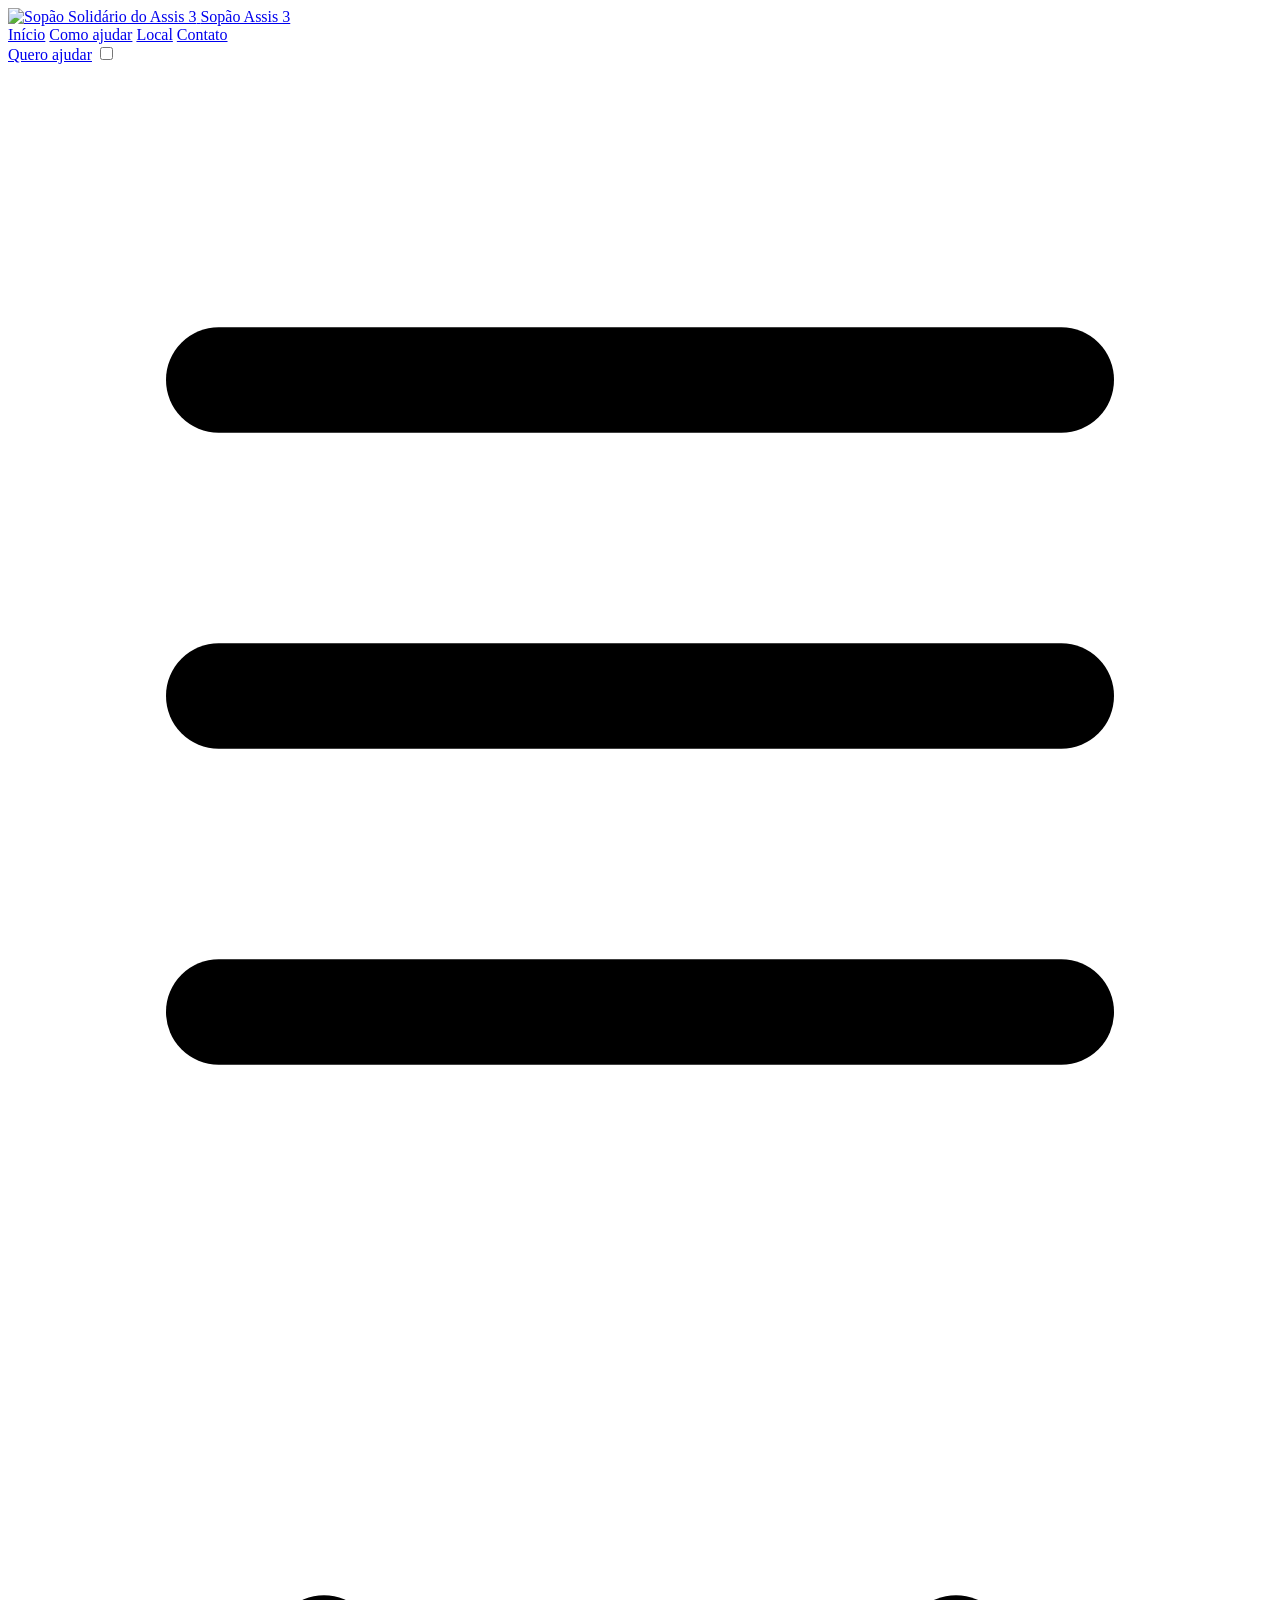
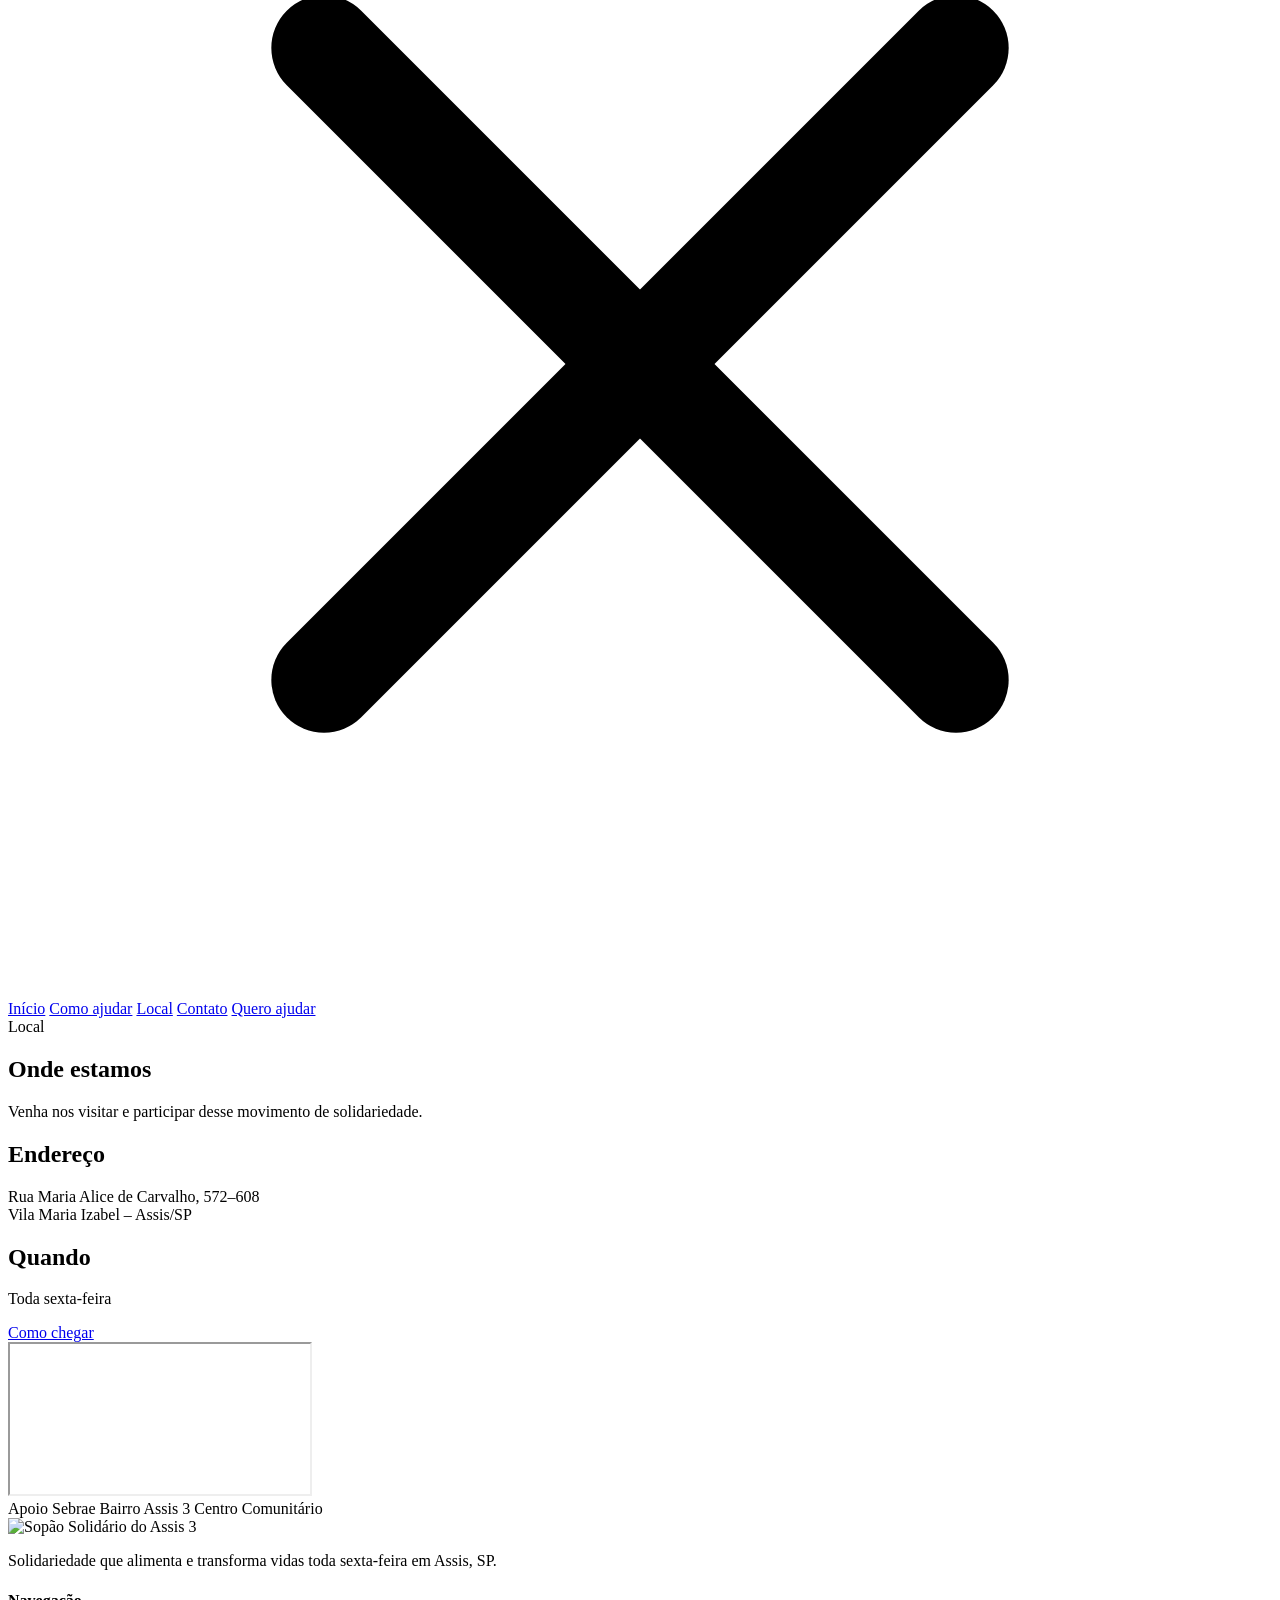
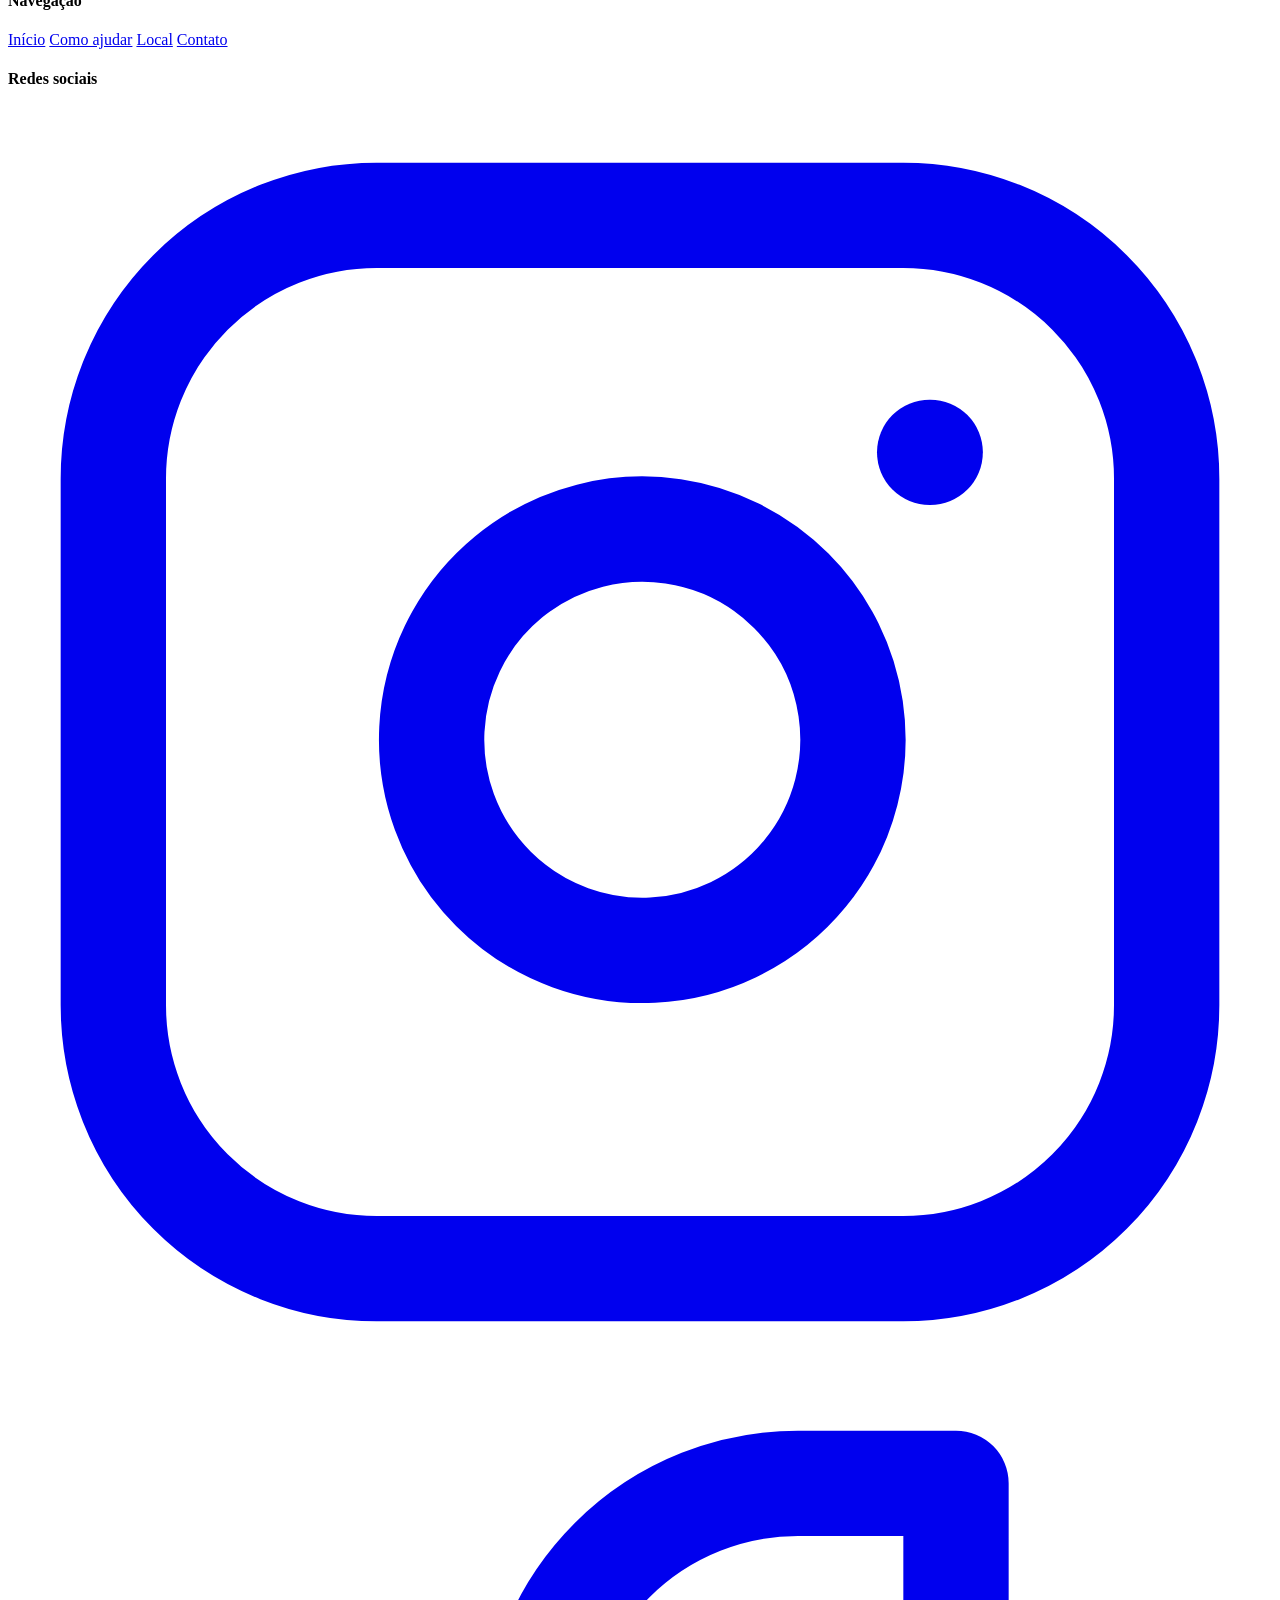
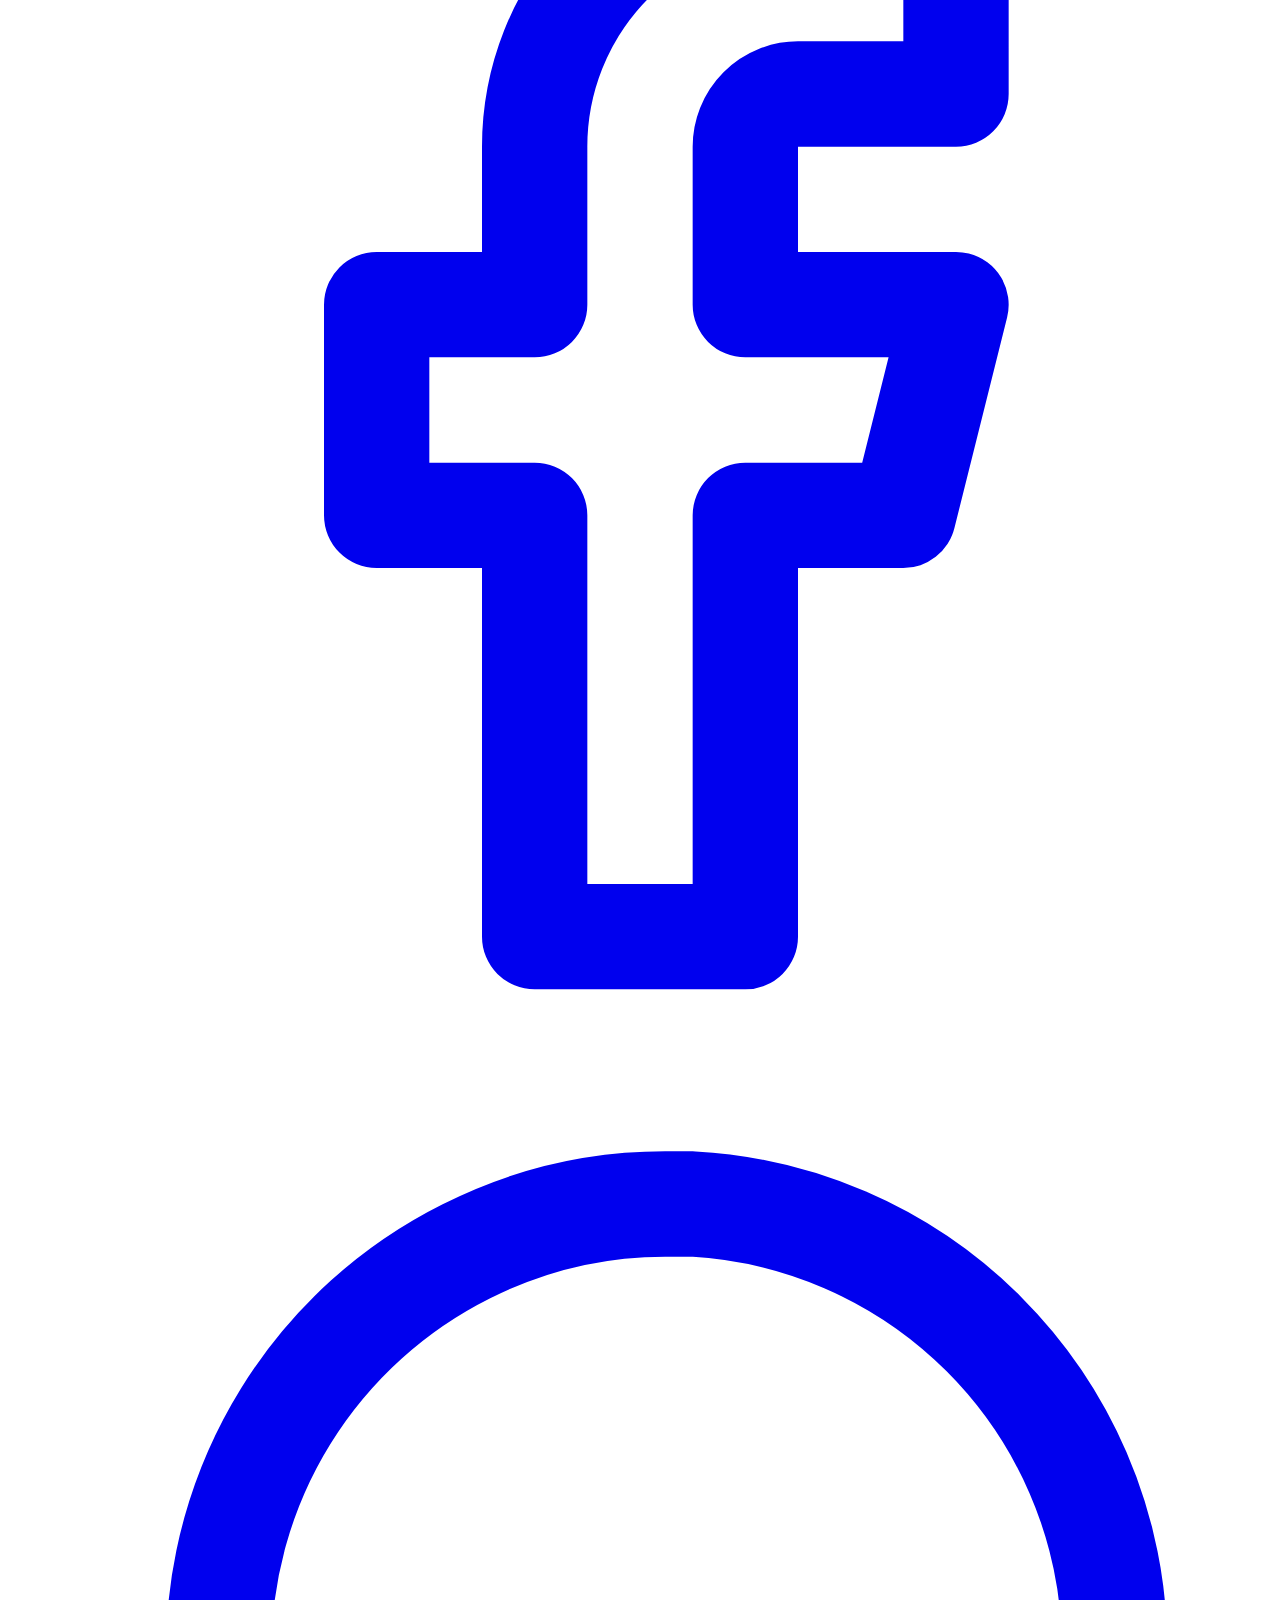
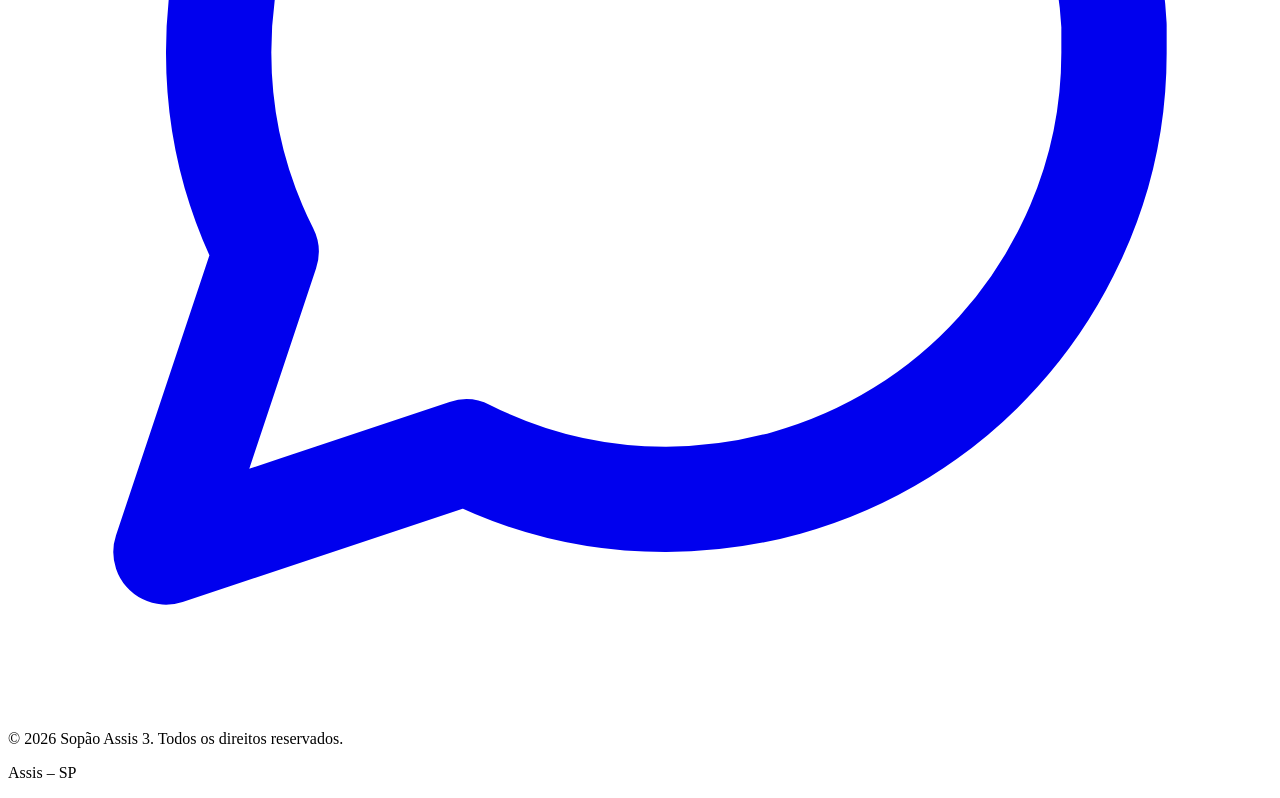
==== Local.html @ 54052d15 "Add files via upload" ====
<!DOCTYPE html>
<html lang="pt-BR">
<head>
    <meta charset="UTF-8">
    <meta name="viewport" content="width=device-width, initial-scale=1.0">
    <title>Local</title>
    <meta name="description" content="Solidariedade que alimenta e transforma vidas toda sexta-feira em Assis, SP." />
    <link rel="preconnect" href="https://fonts.googleapis.com">
    <link rel="preconnect" href="https://fonts.gstatic.com" crossorigin>
    <link href="https://fonts.googleapis.com/css2?family=Fraunces:ital,opsz,wght@0,9..144,300;0,9..144,400;0,9..144,500;0,9..144,600;1,9..144,300;1,9..144,400;1,9..144,500&family=Plus+Jakarta+Sans:wght@400;500;600&display=swap" rel="stylesheet">
    <link rel="stylesheet" href="/styles/styles.css">
</head>
<body>
     <header class="site-header">
      <div class="nav-row">
        <a href="index.html" class="brand">
          <img class="logo" src="assets/foto/Logo_Sopao.png" alt="Sopão Solidário do Assis 3">
          <span>Sopão Assis 3</span>
        </a>

        <nav class="nav-links">
          <a href="index.html" aria-current="page">Início</a>
          <a href="como-ajudar.html">Como ajudar</a>
          <a href="Local.html">Local</a>
          <a href="contato.html">Contato</a>
          
        </nav>

        <div class="nav-actions">
          <a href="contato.html" class="btn btn-white nav-cta">Quero ajudar</a>
          <input type="checkbox" id="nav-toggle" class="nav-toggle" />
          <label for="nav-toggle" class="nav-toggle-label" aria-label="Abrir menu">
            <svg class="icon-menu" viewBox="0 0 24 24" fill="none" stroke="currentColor" stroke-width="2" stroke-linecap="round" stroke-linejoin="round"><line x1="4" y1="6" x2="20" y2="6"/><line x1="4" y1="12" x2="20" y2="12"/><line x1="4" y1="18" x2="20" y2="18"/></svg>
            <svg class="icon-close" viewBox="0 0 24 24" fill="none" stroke="currentColor" stroke-width="2" stroke-linecap="round" stroke-linejoin="round"><line x1="18" y1="6" x2="6" y2="18"/><line x1="6" y1="6" x2="18" y2="18"/></svg>
          </label>
        </div>
      </div>

      <div class="mobile-menu">
        <a href="index.html">Início</a>
        <a href="como-ajudar.html">Como ajudar</a>
        <a href="Local.html">Local</a>
        <a href="contato.html">Contato</a>
        <a href="contato.html" class="btn btn-white">Quero ajudar</a>
      </div>
    </header>

    <section class="local">
  <div class="local__container">

    <header class="local__header">
      <span class="local__tag">Local</span>
      <h1>Onde estamos</h1>
      <p>Venha nos visitar e participar desse movimento de solidariedade.</p>
    </header>

    <div class="local__grid">

      <!-- Cartão com as informações -->
      <div class="local__card">
        <h2>Endereço</h2>
        <p class="local__endereco">
          Rua Maria Alice de Carvalho, 572–608<br>
          Vila Maria Izabel – Assis/SP
        </p>

        <h2>Quando</h2>
        <p>Toda sexta-feira</p>
        <!-- coloque aqui o horário, se quiser -->

        <a class="btn-rota"
           href="https://www.google.com/maps/dir/?api=1&destination=Rua+Maria+Alice+de+Carvalho+572+Vila+Maria+Izabel+Assis+SP"
           target="_blank" rel="noopener">
          Como chegar
        </a>
      </div>

      <!-- Mapa -->
      <div class="local__mapa">
        <iframe
          src="https://www.google.com/maps/embed?pb=!1m18!1m12!1m3!1d4405.48003573192!2d-50.4455703239094!3d-22.66795702938076!2m3!1f0!2f0!3f0!3m2!1i1024!2i768!4f13.1!3m3!1m2!1s0x94953a323ac96809%3A0xfea119bff418347f!2sCentro%20Comunit%C3%A1rio%20Assis%203!5e1!3m2!1spt-BR!2sbr!4v1793633701246!5m2!1spt-BR!2sbr"
          loading="lazy"
          allowfullscreen
          referrerpolicy="no-referrer-when-downgrade"
          title="Mapa do Sopão Assis 3">
        </iframe>
      </div>

    </div>
  </div>
</section>





    <section class="partners">
        <div class="partners-inner">
          <span class="partners-label">Apoio</span>
          <span class="partner-chip">Sebrae</span>
          <span class="partner-chip">Bairro Assis 3</span>
          <span class="partner-chip">Centro Comunit&aacute;rio</span>
        </div>
      </section>
    </main>
    <footer class="site-footer">
      <div class="footer-inner">
        <div class="footer-grid">
          <div>
            <div class="footer-brand">
              <img class="logo2" src="assets/foto/Logo_Sopao.png" alt="Sopão Solidário do Assis 3">
            </div>
            <p class="footer-desc">Solidariedade que alimenta e transforma vidas toda sexta-feira em Assis, SP.</p>
          </div>

          <div>
            <h4 class="footer-heading">Navegação</h4>
            <div class="footer-links">
              <a href="index.html">Início</a>
              <a href="como-ajudar.html">Como ajudar</a>
              <a href="Local.html">Local</a>
              <a href="contato.html">Contato</a>
            </div>
          </div>

          <div>
            <h4 class="footer-heading">Redes sociais</h4>
            <div class="footer-social">
              <a href="https://www.instagram.com/sopaoassis3?utm_source=ig_web_button_share_sheet&vrfl=ZDNlZDc0MzIxNw==" aria-label="Instagram" target="_blank"><svg viewBox="0 0 24 24" fill="none" stroke="currentColor" stroke-width="2" stroke-linecap="round" stroke-linejoin="round"><rect x="2" y="2" width="20" height="20" rx="5" ry="5"/><path d="M16 11.37A4 4 0 1 1 12.63 8 4 4 0 0 1 16 11.37z"/><line x1="17.5" y1="6.5" x2="17.51" y2="6.5"/></svg></a>

              <a href="https://www.facebook.com/Sopaomaosaarteassis3" aria-label="Facebook" target="_blank"><svg viewBox="0 0 24 24" fill="none" stroke="currentColor" stroke-width="2" stroke-linecap="round" stroke-linejoin="round"><path d="M18 2h-3a5 5 0 0 0-5 5v3H7v4h3v8h4v-8h3l1-4h-4V7a1 1 0 0 1 1-1h3z"/></svg></a>

              <a href="https://wa.me/5518997917614" aria-label="WhatsApp" target="_blank"><svg viewBox="0 0 24 24" fill="none" stroke="currentColor" stroke-width="2" stroke-linecap="round" stroke-linejoin="round"><path d="M21 11.5a8.38 8.38 0 0 1-.9 3.8 8.5 8.5 0 0 1-7.6 4.7 8.38 8.38 0 0 1-3.8-.9L3 21l1.9-5.7a8.38 8.38 0 0 1-.9-3.8 8.5 8.5 0 0 1 4.7-7.6 8.38 8.38 0 0 1 3.8-.9h.5a8.48 8.48 0 0 1 8 8v.5z"/></svg></a>
            </div>
          </div>
        </div>

        <div class="footer-bottom">
          <p>&copy; 2026 Sopão Assis 3. Todos os direitos reservados.</p>
          <p>Assis &ndash; SP</p>
        </div>
      </div>
    </footer>
    
</body>
</html>
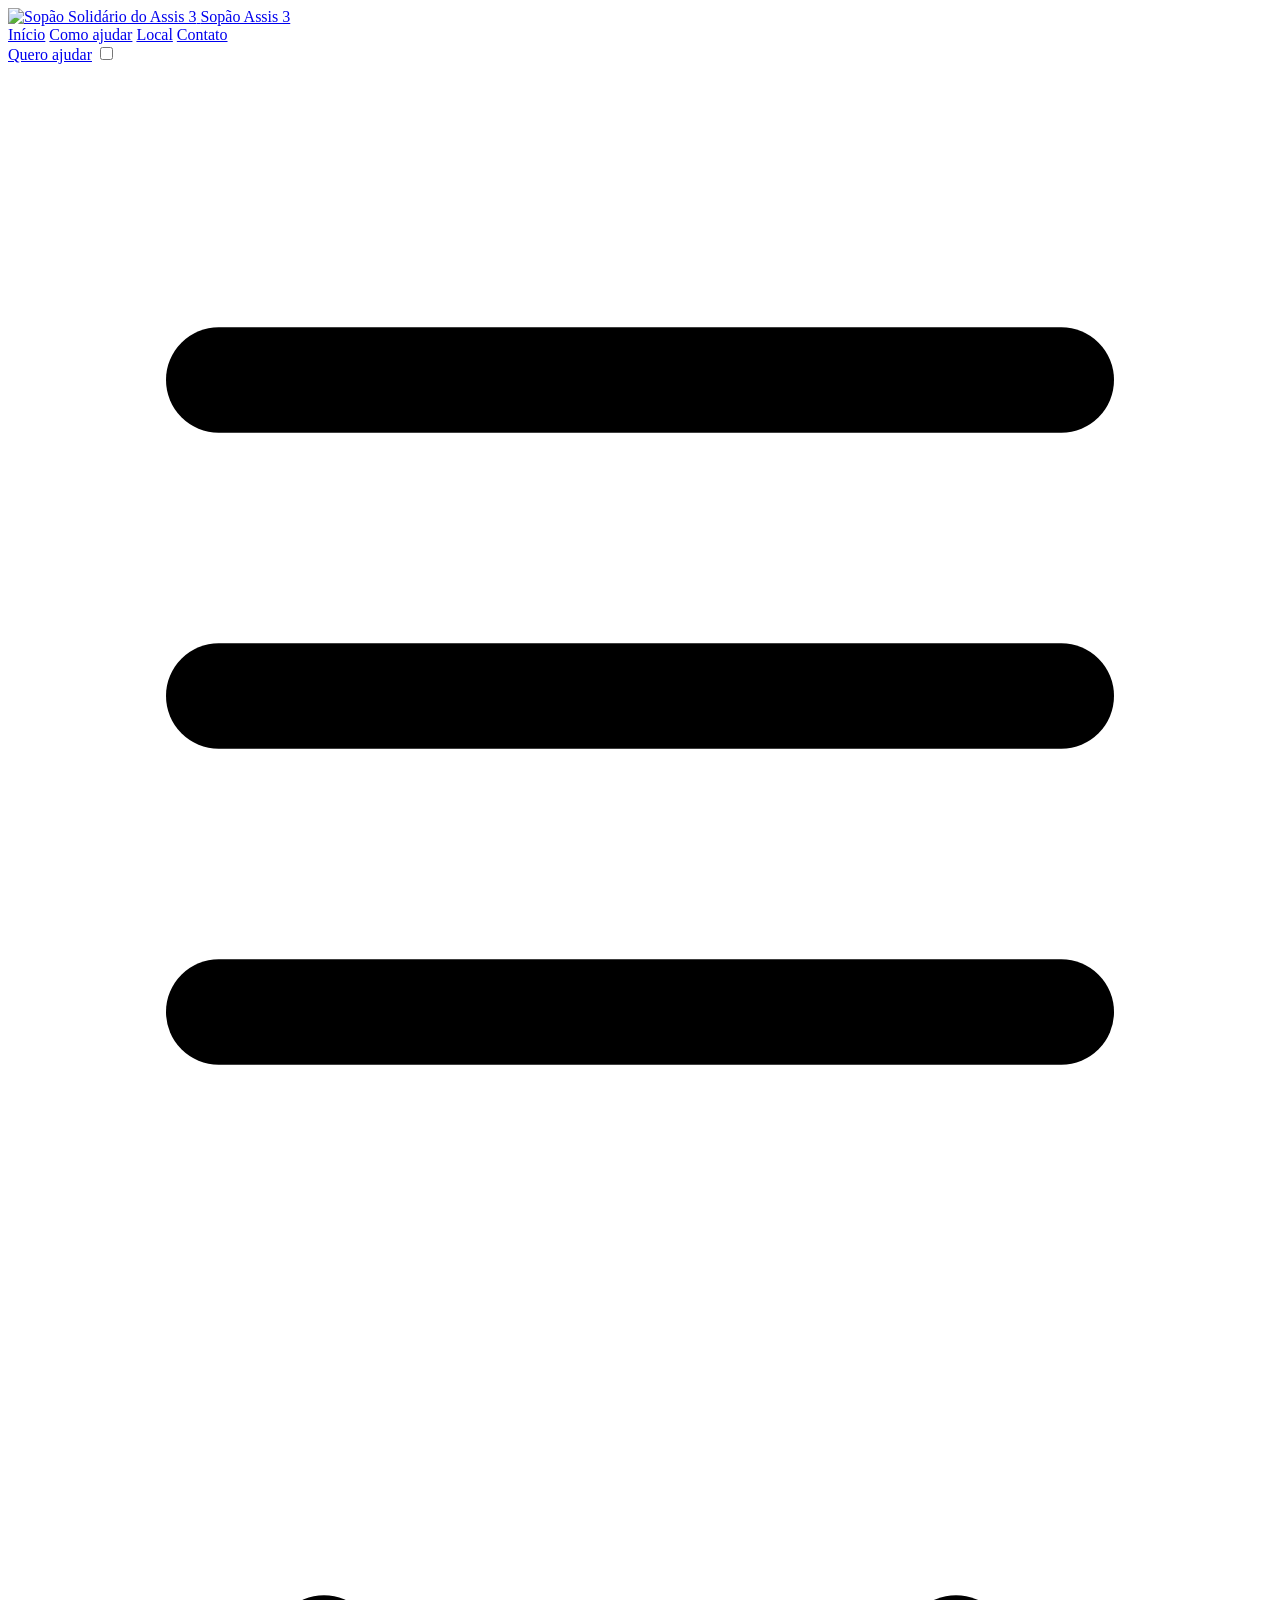
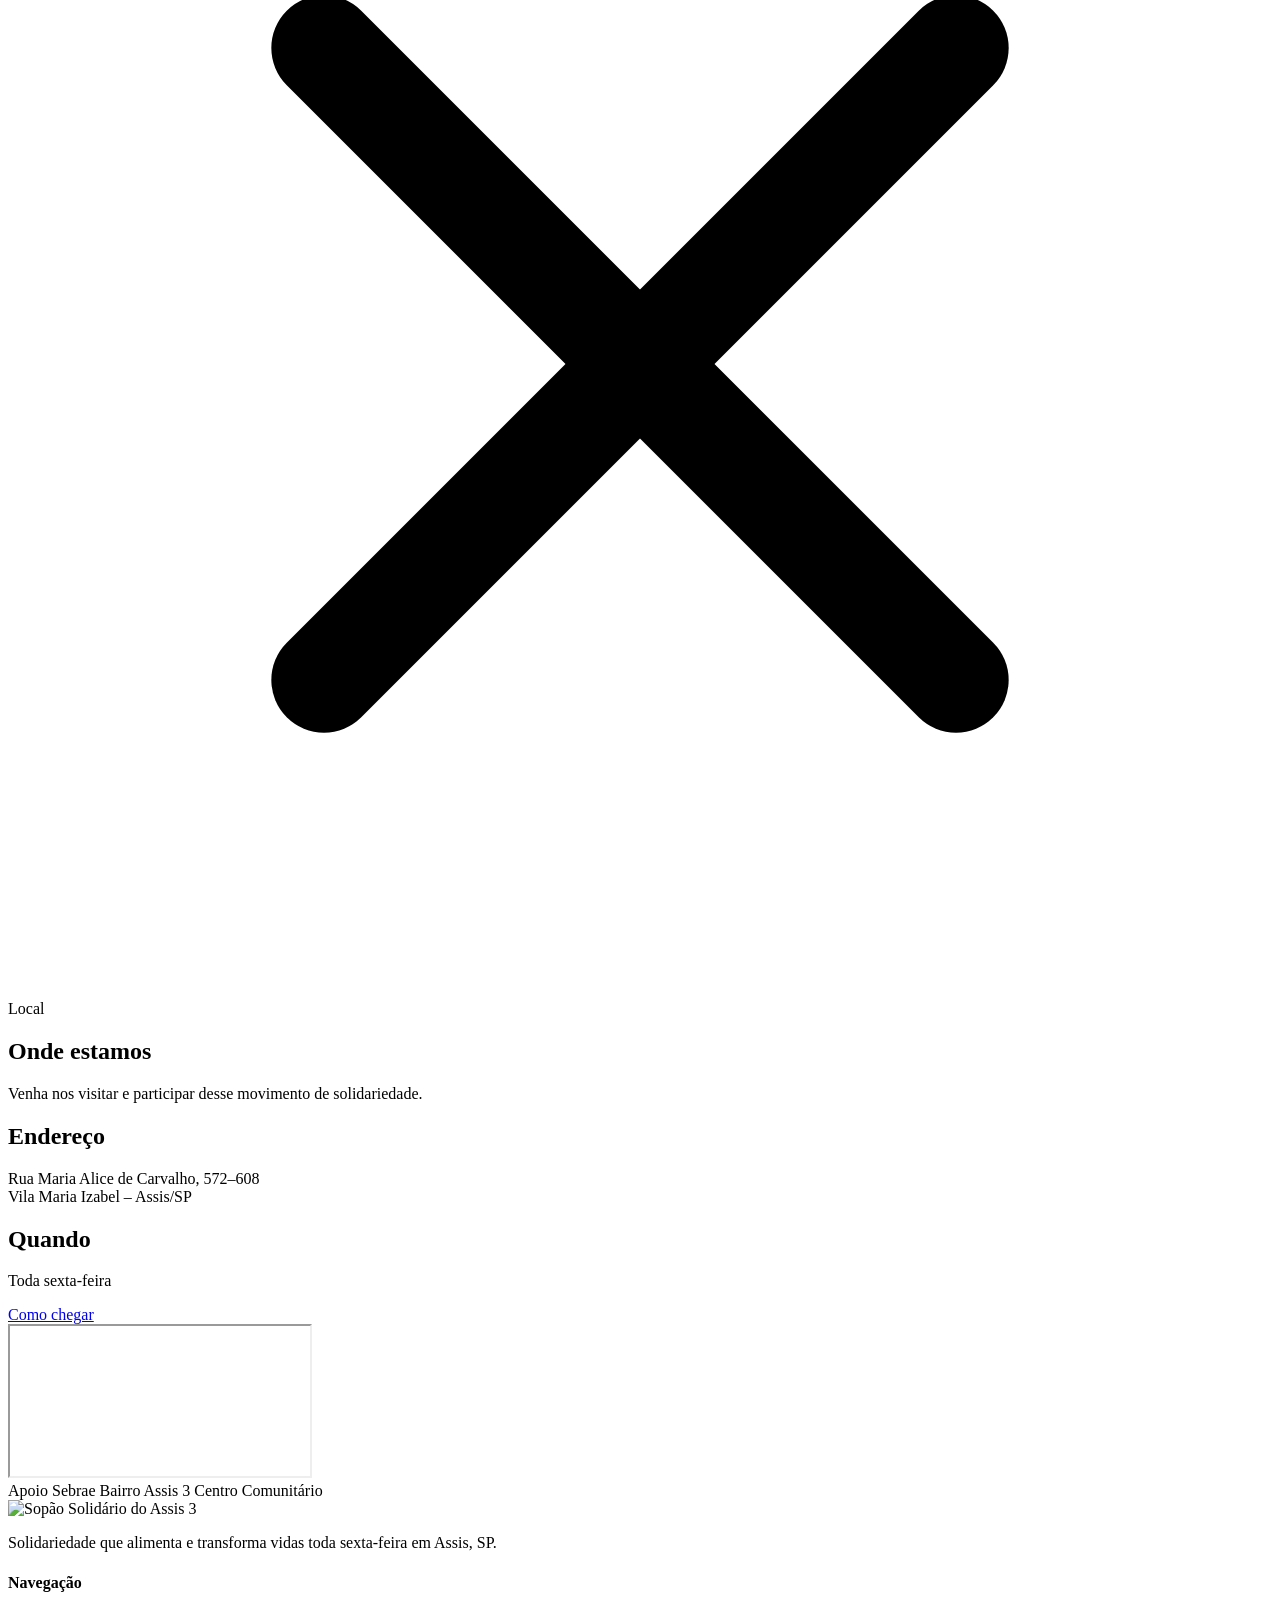
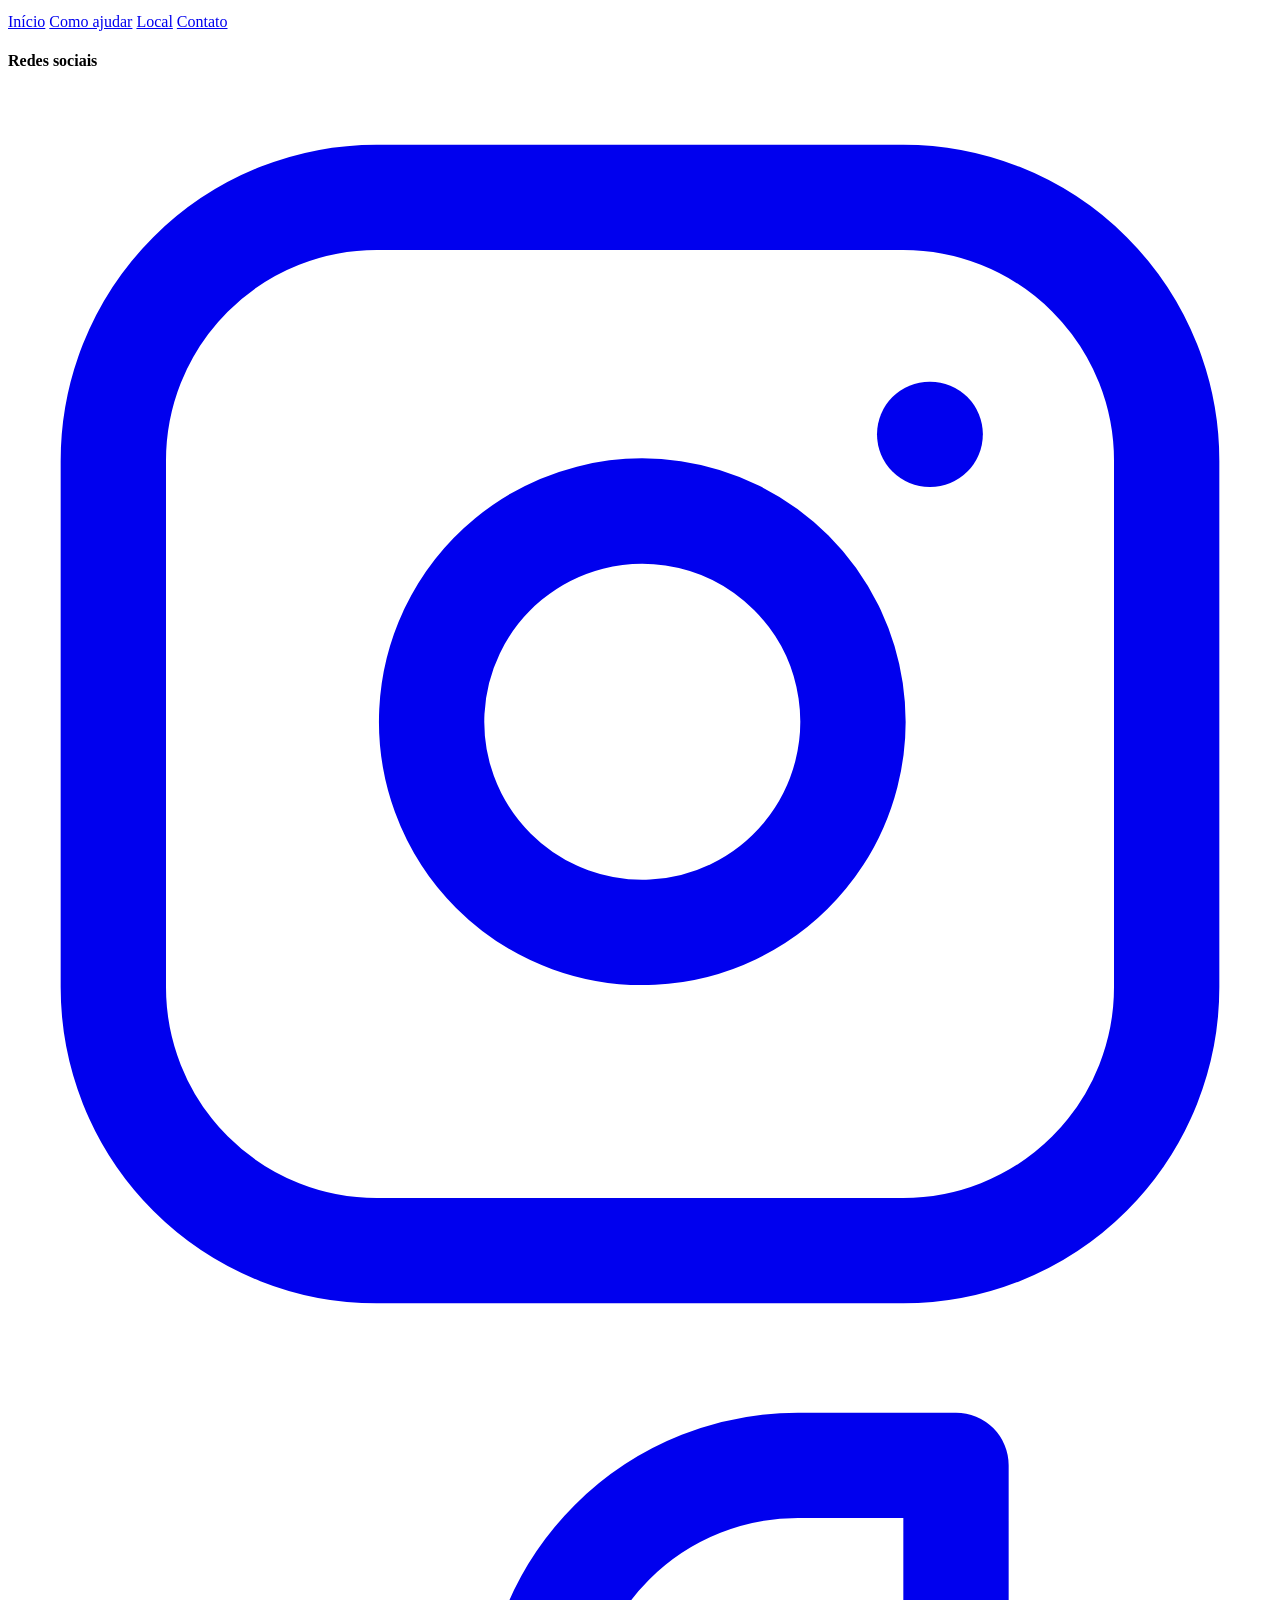
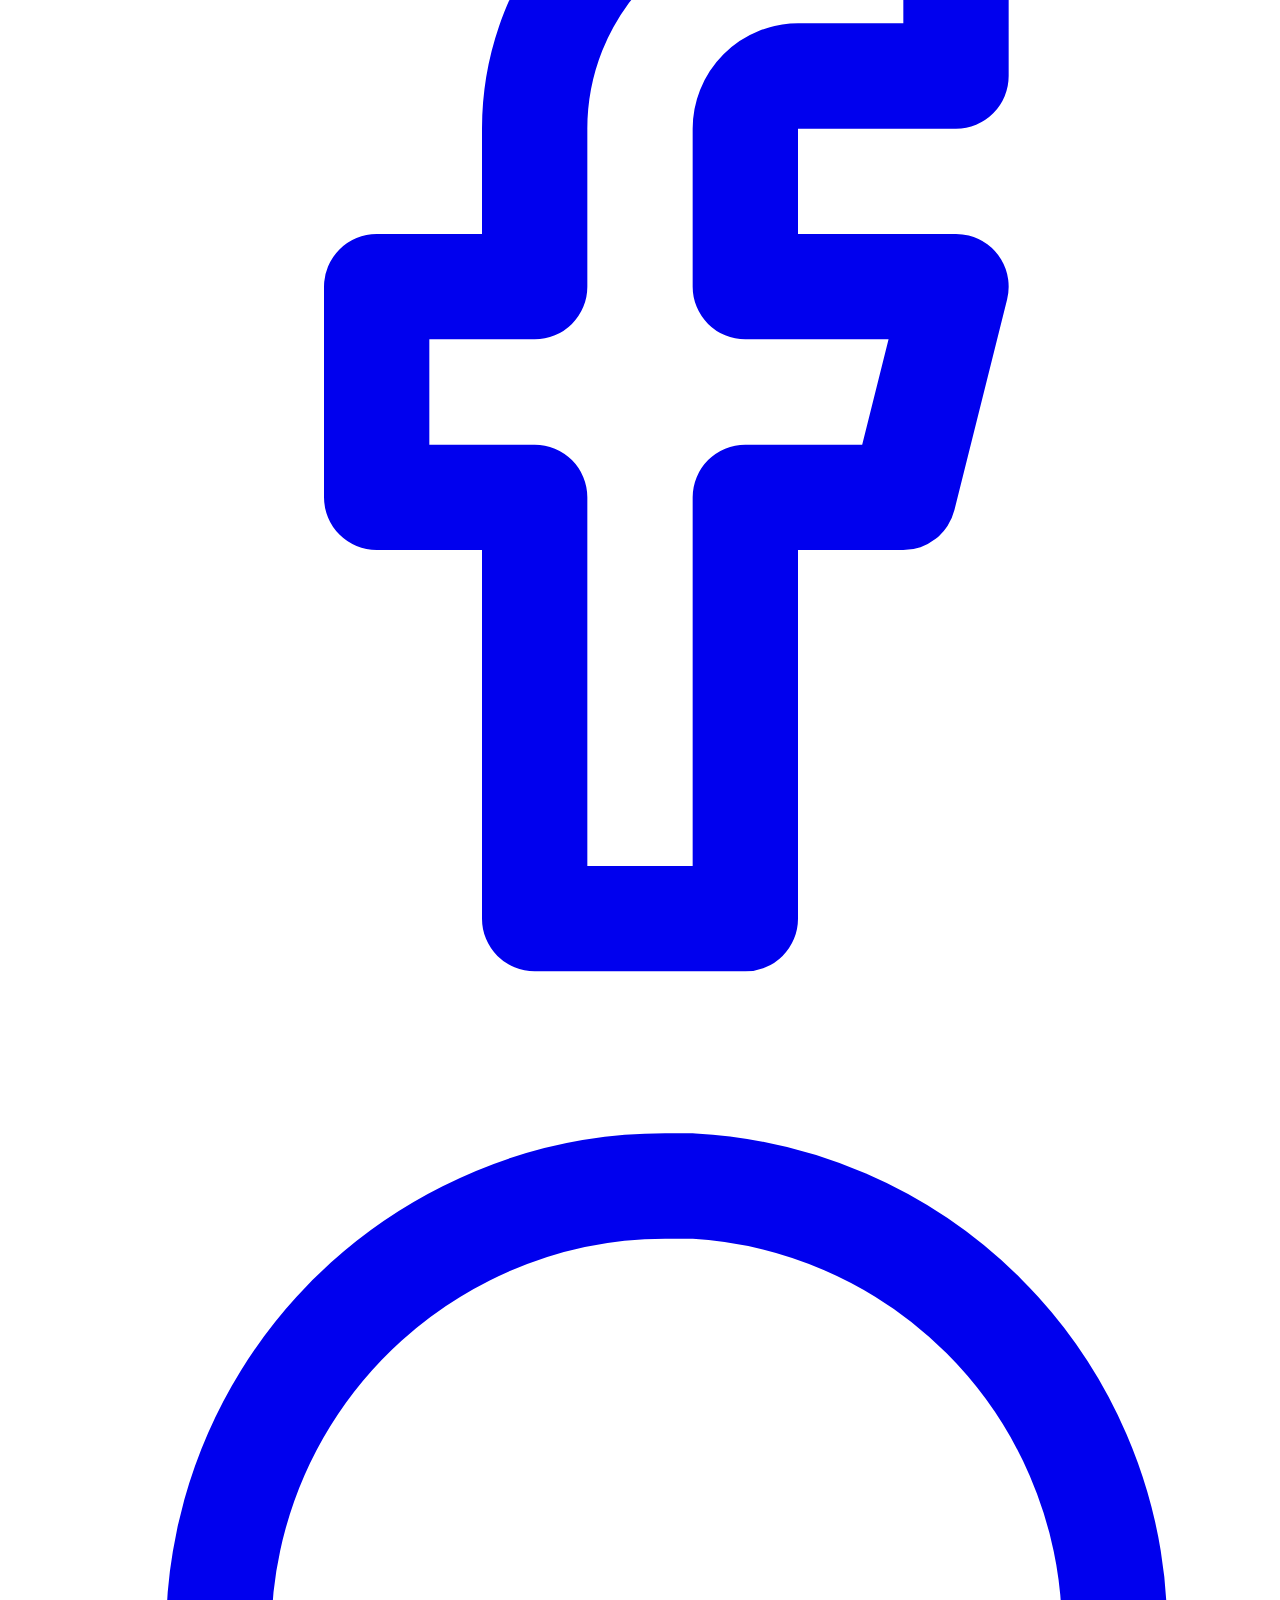
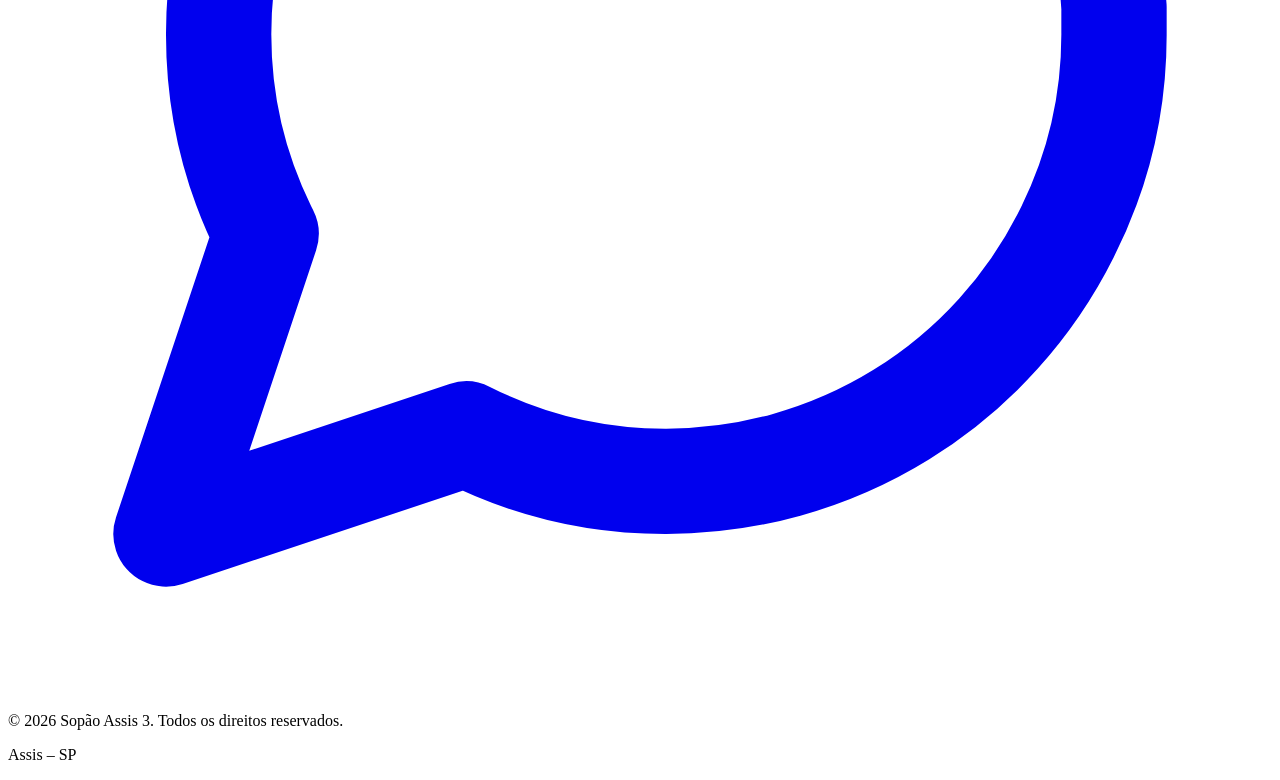
==== commit 3ccffae0: "Atualizar o Local.html" ====
--- a/Local.html
+++ b/Local.html
@@ -34,14 +34,6 @@
             <svg class="icon-close" viewBox="0 0 24 24" fill="none" stroke="currentColor" stroke-width="2" stroke-linecap="round" stroke-linejoin="round"><line x1="18" y1="6" x2="6" y2="18"/><line x1="6" y1="6" x2="18" y2="18"/></svg>
           </label>
         </div>
-      </div>
-
-      <div class="mobile-menu">
-        <a href="index.html">Início</a>
-        <a href="como-ajudar.html">Como ajudar</a>
-        <a href="Local.html">Local</a>
-        <a href="contato.html">Contato</a>
-        <a href="contato.html" class="btn btn-white">Quero ajudar</a>
       </div>
     </header>
 
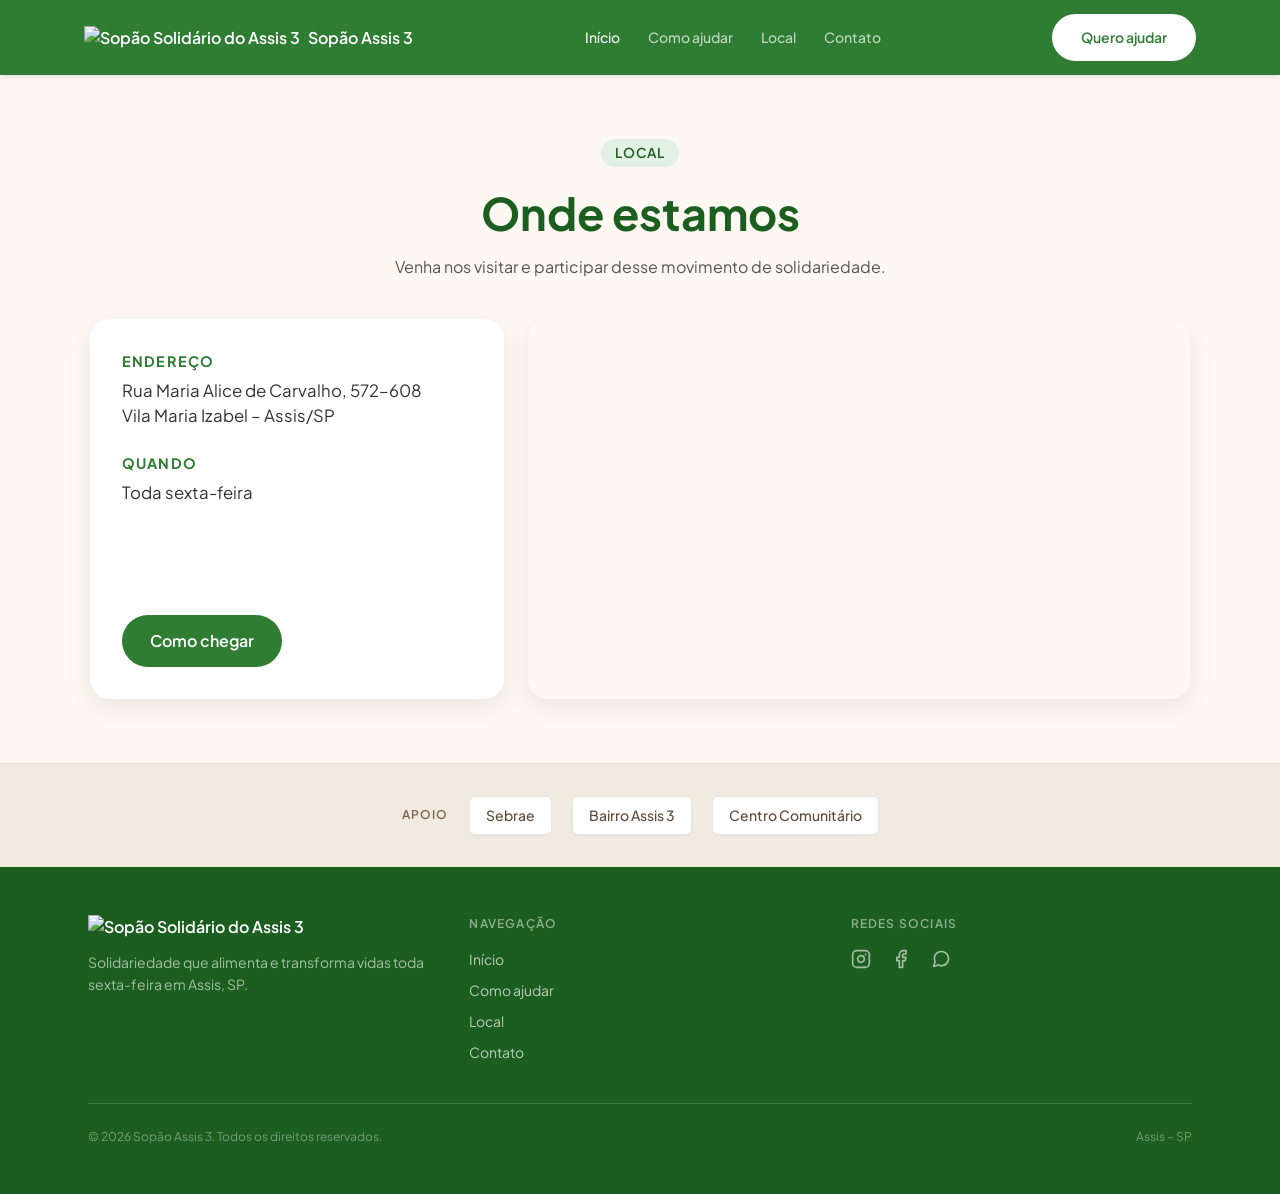
==== commit c1f77448: "Atualizar o Local.html" ====
--- a/Local.html
+++ b/Local.html
@@ -8,7 +8,7 @@
     <link rel="preconnect" href="https://fonts.googleapis.com">
     <link rel="preconnect" href="https://fonts.gstatic.com" crossorigin>
     <link href="https://fonts.googleapis.com/css2?family=Fraunces:ital,opsz,wght@0,9..144,300;0,9..144,400;0,9..144,500;0,9..144,600;1,9..144,300;1,9..144,400;1,9..144,500&family=Plus+Jakarta+Sans:wght@400;500;600&display=swap" rel="stylesheet">
-    <link rel="stylesheet" href="/styles/styles.css">
+    <link rel="stylesheet" href="styles.css">
 </head>
 <body>
      <header class="site-header">
--- a/styles.css
+++ b/styles.css
@@ -0,0 +1,881 @@
+
+:root {
+  --background: #FDF8F0;
+  --foreground: #1C1009;
+  --card: #FEFCF8;
+  --primary: #2E7D32;
+  --primary-dark: #1B5E20;
+  --primary-foreground: #FFFFFF;
+  --secondary: #F0EAE0;
+  --secondary-foreground: #3C2E20;
+  --muted: #EDE8DF;
+  --muted-foreground: #7A6650;
+  --accent: #B5620A;
+  --border: rgba(44, 24, 16, 0.10);
+  --border-soft: rgba(44, 24, 16, 0.07);
+  --border-strong: rgba(44, 24, 16, 0.12);
+  --input-background: #F7F3EB;
+  --placeholder: #BBA98A;
+  --text-dark: #1C1009;
+  --text-mid: #5C4A38;
+  --text-light: #7A6650;
+  --green-tint: #E8F5E9;
+  --green-tint-2: #C8E6C9;
+  --sand-tint: #F5F0E8;
+  --sand-tint-2: #EDE8DF;
+  --sand-tint-3: #F0EAE0;
+  --error: #D4183D;
+
+  --font-display: 'Fraunces', serif;
+  --font-body: 'Plus Jakarta Sans', sans-serif;
+
+  --container-max: 72rem; 
+}
+
+*, *::before, *::after { box-sizing: border-box; }
+html { -webkit-text-size-adjust: 100%; }
+body {
+  margin: 0;
+  background-color: var(--background);
+  color: var(--foreground);
+  font-family: var(--font-body);
+  font-size: 16px;
+  line-height: 1.5;
+  -webkit-font-smoothing: antialiased;
+}
+h1, h2, h3, h4, p, figure { margin: 0; }
+ul { list-style: none; margin: 0; padding: 0; }
+a { color: inherit; text-decoration: none; }
+img { max-width: 100%; display: block; }
+button, input, select, textarea {
+  font: inherit;
+  color: inherit;
+  letter-spacing: inherit;
+}
+button { cursor: pointer; }
+em { font-style: italic; }
+
+.container {
+  max-width: var(--container-max);
+  margin-inline: auto;
+  padding-inline: 1.5rem;
+}
+
+.visually-hidden {
+  position: absolute;
+  width: 1px; height: 1px;
+  padding: 0; margin: -1px;
+  overflow: hidden;
+  clip: rect(0,0,0,0);
+  white-space: nowrap;
+  border: 0;
+}
+
+
+.btn {
+  display: inline-flex;
+  align-items: center;
+  justify-content: center;
+  gap: 0.5rem;
+  font-weight: 600;
+  font-size: 0.875rem;
+  padding: 0.75rem 1.75rem;
+  border-radius: 999px;
+  border: 1px solid transparent;
+  transition: background-color .2s ease, color .2s ease, border-color .2s ease;
+}
+.btn-white {
+  background-color: #fff;
+  color: var(--primary);
+}
+.btn-white:hover { background-color: var(--green-tint); }
+
+.btn-outline-white {
+  background-color: transparent;
+  border-color: rgba(255,255,255,0.5);
+  color: #fff;
+  font-weight: 500;
+}
+.btn-outline-white:hover { background-color: rgba(255,255,255,0.1); }
+
+.btn-primary {
+  background-color: var(--primary);
+  color: #fff;
+}
+.btn-primary:hover { background-color: #256329; }
+.btn-primary:disabled { opacity: 0.6; cursor: not-allowed; }
+
+
+.site-header {
+  position: sticky;
+  top: 0;
+  z-index: 50;
+  background-color: var(--primary);
+  box-shadow: 0 1px 6px rgba(0,0,0,0.15);
+}
+.nav-row {
+  max-width: var(--container-max);
+  margin-inline: auto;
+  padding: 0.875rem 1.25rem;
+  display: flex;
+  align-items: center;
+  justify-content: space-between;
+  gap: 1.5rem;
+}
+.brand {
+  display: flex;
+  align-items: center;
+  gap: 0.5rem;
+  color: #fff;
+  font-weight: 600;
+  font-size: 1rem;
+  flex-shrink: 0;
+}
+.nav-links {
+  display: none;
+  align-items: center;
+  gap: 1.75rem;
+}
+.nav-links a {
+  color: rgba(255,255,255,0.7);
+  font-size: 0.875rem;
+  font-weight: 500;
+  transition: color .2s ease;
+}
+.nav-links a:hover,
+.nav-links a[aria-current="page"] {
+  color: #fff;
+}
+.nav-actions {
+  display: flex;
+  align-items: center;
+  gap: 0.75rem;
+}
+.nav-cta {
+  display: none;
+}
+.nav-toggle-label {
+  display: inline-flex;
+  color: #fff;
+  padding: 0.25rem;
+  cursor: pointer;
+}
+.nav-toggle-label svg { width: 22px; height: 22px; }
+.nav-toggle-label .icon-close { display: none; }
+
+.nav-toggle {
+  position: absolute;
+  opacity: 0;
+  pointer-events: none;
+}
+
+.mobile-menu {
+  display: none;
+  background-color: var(--primary-dark);
+  border-top: 1px solid rgba(255,255,255,0.2);
+  padding: 1rem 1.25rem;
+  flex-direction: column;
+  gap: 1rem;
+}
+.mobile-menu a {
+  color: rgba(255,255,255,0.9);
+  font-size: 0.875rem;
+  font-weight: 500;
+}
+.mobile-menu .btn {
+  align-self: flex-start;
+  margin-top: 0.25rem;
+}
+
+.nav-toggle:checked ~ .mobile-menu {
+  display: flex;
+}
+.nav-toggle:checked ~ .nav-actions .nav-toggle-label .icon-menu { display: none; }
+.nav-toggle:checked ~ .nav-actions .nav-toggle-label .icon-close { display: inline-flex; }
+
+@media (min-width: 768px) {
+  .nav-links { display: flex; }
+  .nav-cta { display: inline-flex; }
+  .nav-toggle-label { display: none; }
+  .mobile-menu { display: none !important; }
+}
+
+
+.site-footer {
+  background-color: var(--primary-dark);
+  color: rgba(255,255,255,0.8);
+}
+.footer-inner {
+  max-width: var(--container-max);
+  margin-inline: auto;
+  padding: 3rem 1.5rem;
+}
+.footer-grid {
+  display: grid;
+  grid-template-columns: 1fr;
+  gap: 2.5rem;
+  padding-bottom: 2.5rem;
+  border-bottom: 1px solid rgba(255,255,255,0.15);
+}
+.footer-brand {
+  display: flex;
+  align-items: center;
+  gap: 0.5rem;
+  color: #fff;
+  font-weight: 600;
+  font-size: 1rem;
+  margin-bottom: 0.75rem;
+}
+.footer-desc {
+  font-size: 0.875rem;
+  line-height: 1.625;
+  color: rgba(255,255,255,0.6);
+  max-width: 26rem;
+}
+.footer-heading {
+  color: rgba(255,255,255,0.5);
+  font-size: 0.75rem;
+  font-weight: 600;
+  text-transform: uppercase;
+  letter-spacing: 0.1em;
+  margin-bottom: 1rem;
+}
+.footer-links {
+  display: flex;
+  flex-direction: column;
+  gap: 0.625rem;
+}
+.footer-links a {
+  font-size: 0.875rem;
+  color: rgba(255,255,255,0.7);
+  transition: color .2s ease;
+}
+.footer-links a:hover { color: #fff; }
+.footer-social {
+  display: flex;
+  gap: 1.25rem;
+}
+.footer-social a {
+  color: rgba(255,255,255,0.6);
+  transition: color .2s ease;
+}
+.footer-social a:hover { color: #fff; }
+.footer-social svg { width: 20px; height: 20px; }
+.footer-bottom {
+  padding-top: 1.5rem;
+  display: flex;
+  flex-direction: column;
+  align-items: center;
+  gap: 0.5rem;
+  font-size: 0.75rem;
+  color: rgba(255,255,255,0.4);
+}
+
+@media (min-width: 768px) {
+  .footer-grid { grid-template-columns: repeat(3, 1fr); }
+}
+@media (min-width: 640px) {
+  .footer-bottom { flex-direction: row; justify-content: space-between; }
+}
+
+
+.hero {
+  position: relative;
+  overflow: hidden;
+  min-height: 560px;
+  display: flex;
+  align-items: center;
+}
+.hero-bg {
+  position: absolute;
+  inset: 0;
+  width: 100%;
+  height: 100%;
+  object-fit: cover;
+}
+.hero-overlay {
+  position: absolute;
+  inset: 0;
+  background: linear-gradient(135deg, rgba(27,94,32,0.93) 0%, rgba(46,125,50,0.82) 100%);
+}
+.hero-inner {
+  position: relative;
+  max-width: var(--container-max);
+  margin-inline: auto;
+  padding: 6rem 1.5rem;
+  width: 100%;
+  display: flex;
+  flex-direction: column;
+  align-items: center;
+  text-align: center;
+}
+.hero-badge {
+  display: inline-flex;
+  align-items: center;
+  gap: 0.5rem;
+  background-color: rgba(255,255,255,0.2);
+  color: #fff;
+  font-size: 11px;
+  font-weight: 600;
+  text-transform: uppercase;
+  letter-spacing: 0.1em;
+  padding: 0.375rem 1rem;
+  border-radius: 999px;
+  margin-bottom: 1.75rem;
+}
+.pulse-dot {
+  width: 6px; height: 6px;
+  border-radius: 999px;
+  background-color: var(--green-tint-2);
+  animation: pulse 2s cubic-bezier(.4,0,.6,1) infinite;
+}
+@keyframes pulse { 50% { opacity: .5; } }
+
+.hero-title {
+  font-family: var(--font-display);
+  font-weight: 300;
+  color: #fff;
+  line-height: 1.15;
+  font-size: 2.25rem;
+  max-width: 48rem;
+  margin-bottom: 1.25rem;
+}
+.hero-title em {
+  font-weight: 400;
+  color: #A5D6A7;
+}
+.hero-lead {
+  color: rgba(255,255,255,0.75);
+  font-size: 1rem;
+  max-width: 32rem;
+  line-height: 1.625;
+  margin-bottom: 2.25rem;
+}
+.hero-actions {
+  display: flex;
+  gap: 1rem;
+  flex-wrap: wrap;
+  justify-content: center;
+}
+
+@media (min-width: 640px) {
+  .hero-title { font-size: 3rem; }
+  .hero-lead { font-size: 1.125rem; }
+}
+@media (min-width: 768px) {
+  .hero-title { font-size: 3.75rem; }
+}
+
+
+.stats {
+  background-color: #fff;
+  border-bottom: 1px solid var(--border-soft);
+}
+.stats-grid {
+  max-width: var(--container-max);
+  margin-inline: auto;
+  display: grid;
+  grid-template-columns: 1fr;
+}
+.stat {
+  display: flex;
+  flex-direction: column;
+  align-items: center;
+  text-align: center;
+  padding: 2.5rem 2rem;
+  gap: 0.5rem;
+  border-top: 1px solid var(--border-soft);
+}
+.stat:first-child { border-top: none; }
+.stat-icon {
+  width: 3rem; height: 3rem;
+  border-radius: 999px;
+  background-color: var(--green-tint);
+  display: flex;
+  align-items: center;
+  justify-content: center;
+  color: var(--primary);
+  margin-bottom: 0.25rem;
+}
+.stat-icon svg { width: 26px; height: 26px; }
+.stat-value {
+  font-family: var(--font-display);
+  font-weight: 300;
+  font-size: 1.875rem;
+  color: var(--text-dark);
+}
+.stat-label {
+  font-size: 0.875rem;
+  color: var(--text-light);
+}
+@media (min-width: 640px) {
+  .stats-grid { grid-template-columns: repeat(3, 1fr); }
+  .stat { border-top: none; border-left: 1px solid var(--border-soft); }
+  .stat:first-child { border-left: none; }
+}
+
+
+.story {
+  max-width: var(--container-max);
+  margin-inline: auto;
+  padding: 5rem 1.5rem;
+  display: grid;
+  grid-template-columns: 1fr;
+  gap: 3.5rem;
+  align-items: center;
+}
+.eyebrow {
+  font-size: 0.75rem;
+  font-weight: 600;
+  text-transform: uppercase;
+  letter-spacing: 0.1em;
+  color: var(--primary);
+  margin-bottom: 0.75rem;
+}
+.story h2 {
+  font-family: var(--font-display);
+  font-weight: 300;
+  font-size: 1.875rem;
+  line-height: 1.375;
+  color: var(--text-dark);
+  margin-bottom: 1.25rem;
+}
+.story p {
+  color: var(--text-mid);
+  line-height: 1.625;
+  font-size: 0.9375rem;
+  margin-bottom: 1rem;
+}
+.story p:nth-of-type(2) { margin-bottom: 2rem; }
+.story-media {
+  position: relative;
+}
+.story-media img {
+  width: 100%;
+  height: 20rem;
+  object-fit: cover;
+  border-radius: 1rem;
+  background-color: var(--green-tint-2);
+  box-shadow: 0 4px 14px rgba(0,0,0,0.12);
+}
+.story-badge {
+  position: absolute;
+  bottom: -1rem;
+  left: -1rem;
+  background-color: var(--primary);
+  color: #fff;
+  border-radius: 0.75rem;
+  padding: 1rem;
+  box-shadow: 0 10px 25px rgba(0,0,0,0.15);
+}
+.story-badge p:first-child {
+  font-size: 11px;
+  font-weight: 500;
+  color: rgba(255,255,255,0.7);
+  text-transform: uppercase;
+  letter-spacing: 0.05em;
+}
+.story-badge p:last-child {
+  font-size: 0.875rem;
+  font-weight: 600;
+  margin-top: 0.125rem;
+}
+
+@media (min-width: 768px) {
+  .story { grid-template-columns: 1fr 1fr; }
+  .story h2 { font-size: 2.25rem; }
+  .story p { font-size: 1rem; }
+  .story-media img { height: 26.25rem; }
+}
+
+
+.partners {
+  background-color: var(--sand-tint-3);
+  border-top: 1px solid var(--border-soft);
+}
+.partners-inner {
+  max-width: var(--container-max);
+  margin-inline: auto;
+  padding: 2rem 1.5rem;
+  display: flex;
+  flex-wrap: wrap;
+  align-items: center;
+  justify-content: center;
+  gap: 1.25rem;
+}
+.partners-label {
+  font-size: 0.75rem;
+  font-weight: 600;
+  text-transform: uppercase;
+  letter-spacing: 0.1em;
+  color: var(--text-light);
+}
+.partner-chip {
+  background-color: #fff;
+  border: 1px solid var(--border);
+  border-radius: 0.375rem;
+  padding: 0.5rem 1rem;
+  font-size: 0.875rem;
+  color: var(--text-mid);
+  font-weight: 500;
+  box-shadow: 0 1px 2px rgba(0,0,0,0.05);
+}
+
+
+.page-header {
+  max-width: var(--container-max);
+  margin-inline: auto;
+  padding: 4rem 1.5rem 3rem;
+  text-align: center;
+}
+.page-header h1 {
+  font-family: var(--font-display);
+  font-weight: 300;
+  font-size: 2.25rem;
+  line-height: 1.2;
+  color: var(--text-dark);
+  margin-bottom: 1.25rem;
+}
+.page-header h1 em { font-weight: 400; }
+.page-header p {
+  color: var(--text-mid);
+  font-size: 1rem;
+  line-height: 1.625;
+  max-width: 32rem;
+  margin-inline: auto;
+}
+@media (min-width: 768px) {
+  .page-header h1 { font-size: 3rem; }
+}
+
+
+.ways {
+  border-top: 1px solid var(--border-soft);
+}
+.way {
+  display: grid;
+  grid-template-columns: 1fr;
+  border-bottom: 1px solid var(--border-soft);
+}
+.way-text {
+  display: flex;
+  flex-direction: column;
+  justify-content: center;
+  padding: 3.5rem 2rem;
+}
+.way-icon {
+  width: 2.5rem; height: 2.5rem;
+  border-radius: 999px;
+  background-color: var(--green-tint);
+  color: var(--primary);
+  display: flex;
+  align-items: center;
+  justify-content: center;
+  margin-bottom: 1.25rem;
+}
+.way-icon svg { width: 20px; height: 20px; }
+.way-text h2 {
+  font-family: var(--font-display);
+  font-weight: 300;
+  font-size: 1.5rem;
+  color: var(--text-dark);
+  margin-bottom: 0.75rem;
+}
+.way-text p {
+  color: var(--text-mid);
+  line-height: 1.625;
+  font-size: 0.9375rem;
+  max-width: 28rem;
+}
+.way-media {
+  background-color: var(--sand-tint-2);
+  min-height: 280px;
+  overflow: hidden;
+}
+.way-media img {
+  width: 100%;
+  height: 100%;
+  object-fit: cover;
+}
+@media (min-width: 768px) {
+  .way { grid-template-columns: 1fr 1fr; }
+  .way-text { padding: 3.5rem 3.5rem; border-right: 1px solid var(--border-soft); }
+  .way-media { min-height: 380px; }
+  .way-text h2 { font-size: 1.875rem; }
+  .way-text p { font-size: 1rem; }
+  .way-reverse .way-text { border-right: none; border-left: 1px solid var(--border-soft); order: 2; }
+  .way-reverse .way-media { order: 1; }
+}
+
+.cta-strip {
+  background-color: var(--primary);
+  padding: 2.5rem 1.5rem;
+}
+.cta-strip-inner {
+  max-width: var(--container-max);
+  margin-inline: auto;
+  display: flex;
+  flex-direction: column;
+  align-items: center;
+  justify-content: space-between;
+  gap: 1.25rem;
+  text-align: center;
+}
+.cta-strip p {
+  font-family: var(--font-display);
+  font-weight: 300;
+  font-size: 1.5rem;
+  color: #fff;
+}
+@media (min-width: 640px) {
+  .cta-strip-inner { flex-direction: row; text-align: left; }
+}
+
+
+
+.contact-section {
+  max-width: var(--container-max);
+  margin-inline: auto;
+  padding: 4rem 1.5rem;
+}
+.contact-header { text-align: center; margin-bottom: 2.5rem; }
+.contact-grid {
+  display: grid;
+  grid-template-columns: 1fr;
+  border: 1px solid var(--border);
+  border-radius: 1rem;
+  overflow: hidden;
+  background-color: #fff;
+  box-shadow: 0 1px 3px rgba(0,0,0,0.08);
+}
+.contact-form-col {
+  padding: 2rem;
+  border-bottom: 1px solid var(--border-soft);
+}
+.contact-form-col h3 {
+  font-family: var(--font-display);
+  font-weight: 300;
+  font-size: 1.5rem;
+  color: var(--text-dark);
+  margin-bottom: 0.25rem;
+}
+form.contact-form {
+  display: flex;
+  flex-direction: column;
+  gap: 1.25rem;
+  margin-top: 1.25rem;
+}
+.form-row {
+  display: grid;
+  grid-template-columns: 1fr;
+  gap: 1rem;
+}
+.field label {
+  display: block;
+  font-size: 11px;
+  font-weight: 600;
+  text-transform: uppercase;
+  letter-spacing: 0.1em;
+  color: var(--text-light);
+  margin-bottom: 0.375rem;
+}
+.field input,
+.field select,
+.field textarea {
+  width: 100%;
+  border: 1px solid var(--border-strong);
+  border-radius: 0.5rem;
+  padding: 0.625rem 1rem;
+  font-size: 0.875rem;
+  color: var(--text-dark);
+  background-color: var(--input-background);
+  transition: border-color .2s ease, box-shadow .2s ease;
+}
+.field input::placeholder,
+.field textarea::placeholder { color: var(--placeholder); }
+.field input:focus,
+.field select:focus,
+.field textarea:focus {
+  outline: none;
+  border-color: var(--primary);
+  box-shadow: 0 0 0 3px rgba(46,125,50,0.15);
+}
+.field textarea { resize: vertical; min-height: 7.5rem; }
+
+.contact-info-col {
+  background-color: var(--sand-tint);
+  padding: 2rem;
+  display: flex;
+  flex-direction: column;
+  gap: 2rem;
+  justify-content: center;
+}
+.info-item {
+  display: flex;
+  align-items: flex-start;
+  gap: 1rem;
+}
+.info-icon {
+  width: 2.25rem; height: 2.25rem;
+  border-radius: 999px;
+  background-color: #fff;
+  box-shadow: 0 1px 3px rgba(0,0,0,0.1);
+  display: flex;
+  align-items: center;
+  justify-content: center;
+  color: var(--primary);
+  flex-shrink: 0;
+  margin-top: 0.125rem;
+}
+.info-icon svg { width: 18px; height: 18px; }
+.info-item p:first-of-type {
+  font-size: 11px;
+  font-weight: 600;
+  text-transform: uppercase;
+  letter-spacing: 0.1em;
+  color: var(--text-light);
+  margin-bottom: 0.25rem;
+}
+.info-item a,
+.info-item p.info-detail {
+  font-size: 0.875rem;
+  font-weight: 500;
+  color: var(--text-dark);
+  line-height: 1.375;
+}
+.info-item a { color: var(--primary); }
+.info-item a:hover { text-decoration: underline; }
+
+@media (min-width: 640px) {
+  .form-row { grid-template-columns: 1fr 1fr; }
+}
+@media (min-width: 768px) {
+  .contact-grid { grid-template-columns: 3fr 2fr; }
+  .contact-form-col { padding: 2.5rem; border-bottom: none; border-right: 1px solid var(--border-soft); }
+  .contact-info-col { padding: 2.5rem; }
+  .contact-header h1 { font-size: 3rem; }
+}
+.local {
+  padding: 64px 20px;
+  background: #fdf8f2; /* ajuste para o creme do seu site */
+}
+
+.local__container {
+  max-width: 1100px;
+  margin: 0 auto;
+}
+
+/* Título */
+.local__header {
+  text-align: center;
+  margin-bottom: 40px;
+}
+
+.local__tag {
+  display: inline-block;
+  padding: 4px 14px;
+  border-radius: 999px;
+  background: #e3f1e4;
+  color: #1b5e20;
+  font-size: 0.85rem;
+  font-weight: 600;
+  letter-spacing: 0.05em;
+  text-transform: uppercase;
+}
+
+.local__header h1 {
+  margin: 12px 0 8px;
+  font-size: clamp(2rem, 4vw, 2.8rem);
+  color: #1b5e20;
+}
+
+.local__header p {
+  color: #555;
+  max-width: 520px;
+  margin: 0 auto;
+}
+
+/* Layout: cartão + mapa lado a lado */
+.local__grid {
+  display: grid;
+  grid-template-columns: 1fr 1.6fr;
+  gap: 24px;
+  align-items: stretch;
+}
+
+/* Cartão */
+.local__card {
+  background: #fff;
+  border-radius: 20px;
+  padding: 32px;
+  box-shadow: 0 8px 24px rgba(0, 0, 0, 0.08);
+  display: flex;
+  flex-direction: column;
+}
+
+.local__card h2 {
+  margin: 0 0 6px;
+  font-size: 0.9rem;
+  text-transform: uppercase;
+  letter-spacing: 0.08em;
+  color: #2e7d32;
+}
+
+.local__card p {
+  margin: 0 0 24px;
+  font-size: 1.05rem;
+  line-height: 1.5;
+  color: #333;
+}
+
+/* Botão Como chegar */
+.btn-rota {
+  margin-top: auto;
+  align-self: flex-start;
+  padding: 14px 28px;
+  border-radius: 999px;
+  background: #2e7d32;
+  color: #fff;
+  font-weight: 600;
+  text-decoration: none;
+  transition: background 0.2s, transform 0.2s;
+}
+
+.btn-rota:hover {
+  background: #1b5e20;
+  transform: translateY(-2px);
+}
+
+/* Mapa */
+.local__mapa {
+  border-radius: 20px;
+  overflow: hidden;
+  box-shadow: 0 8px 24px rgba(0, 0, 0, 0.08);
+  min-height: 380px;
+}
+
+.local__mapa iframe {
+  width: 100%;
+  height: 100%;
+  min-height: 380px;
+  border: 0;
+  display: block;
+}
+
+/* Celular: empilha */
+@media (max-width: 800px) {
+  .local__grid {
+    grid-template-columns: 1fr;
+  }
+}
+
+.logo {
+    max-height: 40px;
+    width: auto;
+    object-fit: contain; 
+}
+.logo2 {
+    max-height: 100px;
+    width: auto;
+    object-fit: contain; 
+}
